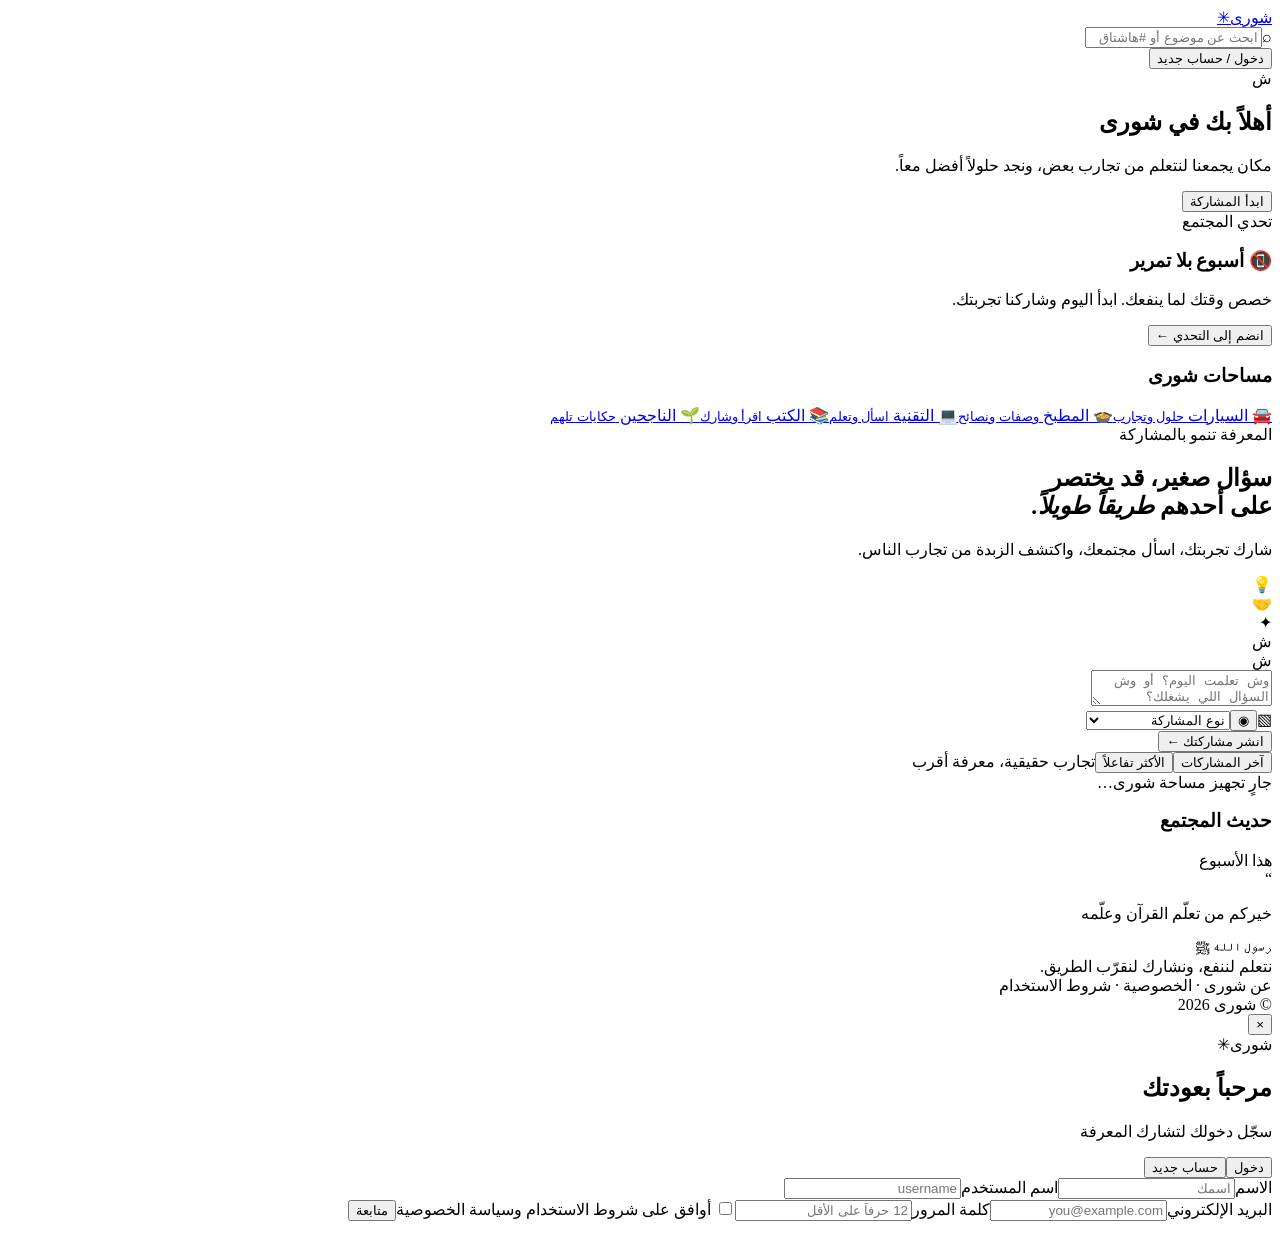
==== wwwroot/index.html @ c951fd8e "Add files via upload" ====
<!doctype html><html lang="ar" dir="rtl"><head><meta charset="utf-8"><meta name="viewport" content="width=device-width,initial-scale=1"><meta name="theme-color" content="#f6f7f5"><title>شورى — المعرفة تبدأ بسؤال</title><link rel="stylesheet" href="/styles.css"></head><body>
<header class="topbar"><a class="brand" href="#">شورى<span>✳</span></a><div class="search"><span>⌕</span><input id="search" placeholder="ابحث عن موضوع أو #هاشتاق"></div><button id="loginOpen" class="login-btn">دخول / حساب جديد</button><div id="userChip" class="user-chip hidden"></div></header>
<div class="layout"><aside class="left"><div class="card welcome"><div class="welcome-icon">ش</div><h2>أهلاً بك في شورى</h2><p>مكان يجمعنا لنتعلم من تجارب بعض، ونجد حلولاً أفضل معاً.</p><button id="welcomeLogin" class="primary wide">ابدأ المشاركة</button></div><div class="card challenge"><div class="eyebrow">تحدي المجتمع</div><h3>📵 أسبوع بلا تمرير</h3><p>خصص وقتك لما ينفعك. ابدأ اليوم وشاركنا تجربتك.</p><button class="soft" id="challengeBtn">انضم إلى التحدي <span>←</span></button></div><div class="card"><h3>مساحات شورى</h3><div class="communities"><a href="#" data-filter="السيارات">🚘 السيارات <small>حلول وتجارب</small></a><a href="#" data-filter="الطبخ">🍲 المطبخ <small>وصفات ونصائح</small></a><a href="#" data-filter="التقنية">💻 التقنية <small>اسأل وتعلم</small></a><a href="#" data-filter="الكتب">📚 الكتب <small>اقرأ وشارك</small></a><a href="#" data-filter="الناجحين">🌱 الناجحين <small>حكايات تلهم</small></a></div></div></aside>
<main><section class="hero"><div><div class="eyebrow">المعرفة تنمو بالمشاركة</div><h1>سؤال صغير، قد يختصر<br>على أحدهم <em>طريقاً طويلاً.</em></h1><p>شارك تجربتك، اسأل مجتمعك، واكتشف الزبدة من تجارب الناس.</p></div><div class="hero-art"><div class="bubble b1">💡</div><div class="bubble b2">🤝</div><div class="bubble b3">✦</div><div class="orbit">ش</div></div></section>
<section id="composer" class="card composer"><div class="compose-head"><div class="avatar">ش</div><textarea id="content" maxlength="10000" placeholder="وش تعلمت اليوم؟ أو وش السؤال اللي يشغلك؟"></textarea></div><div id="attachPreview" class="attach-preview"></div><div class="composer-tools"><div class="tool-group"><label class="icon-btn" title="إرفاق صورة أو فيديو">▧<input id="mediaFile" type="file" accept="image/*,video/mp4,video/webm" hidden></label><button id="recordBtn" class="icon-btn" title="تسجيل صوتي">◉</button><span id="recordTimer" class="record-timer"></span><select id="postTag" aria-label="نوع المنشور"><option value="">نوع المشاركة</option><option>⚠️ مستعجل</option><option>⚖️ حيرة ومقارنة</option><option>💸 قرار شرائي</option><option>🛠️ مشكلة وتحتاج حل</option><option>🧭 مفترق طرق</option><option>🗣️ فضفضة ودعم</option><option>🕵️‍♂️ سؤال مجهول</option><option>✅ تم الحل</option><option>🧾 مجرّب فعلياً</option><option>⏳ تحديث بعد مدة</option><option>💡 بديل أذكى</option><option>🚫 تحذير / تجربة سيئة</option><option>🎓 خبير في المجال</option><option>⚡ الزبدة / مختصر</option><option>🪜 خطوة بخطوة</option><option>💰 اقتصادي / توفير</option><option>💎 جودة عالية</option><option>📍 محلي</option></select></div><button id="publish" class="primary">انشر مشاركتك <span>←</span></button></div></section>
<nav class="feed-tabs"><button class="active" data-tab="latest">آخر المشاركات</button><button data-tab="following">الأكثر تفاعلاً</button><span>تجارب حقيقية، معرفة أقرب</span></nav><div id="feed" class="feed"><div class="loading">جارٍ تجهيز مساحة شورى…</div></div></main>
<aside class="right"><div class="card trend-card"><div class="card-title"><h3>حديث المجتمع</h3><span>هذا الأسبوع</span></div><div id="trending"></div></div><div class="card quote"><div class="quote-mark">“</div><p>خيركم من تعلّم القرآن وعلّمه</p><small>رسول الله ﷺ</small><div class="quote-foot">نتعلم لننفع، ونشارك لنقرّب الطريق.</div></div><footer>عن شورى · الخصوصية · شروط الاستخدام<br>© شورى 2026</footer></aside></div>
<div id="authModal" class="modal hidden"><div class="modal-box"><button id="closeModal" class="close">×</button><div class="brand">شورى<span>✳</span></div><h2 id="authTitle">مرحباً بعودتك</h2><p>سجّل دخولك لتشارك المعرفة</p><div class="auth-switch"><button class="selected" data-mode="login">دخول</button><button data-mode="register">حساب جديد</button></div><form id="authForm"><div id="nameField" class="hidden"><label>الاسم<input name="name" minlength="2" maxlength="80" placeholder="اسمك"></label><label>اسم المستخدم<input name="handle" placeholder="username"></label></div><label>البريد الإلكتروني<input name="email" type="email" required placeholder="you@example.com"></label><label>كلمة المرور<input name="password" type="password" required minlength="12" placeholder="12 حرفاً على الأقل"></label><label id="termsField" class="terms hidden"><input type="checkbox" name="terms"> أوافق على شروط الاستخدام وسياسة الخصوصية</label><button class="primary wide">متابعة</button><p id="authError" class="error"></p></form></div></div><div id="toast" class="toast"></div><script src="/app.js" defer></script></body></html>
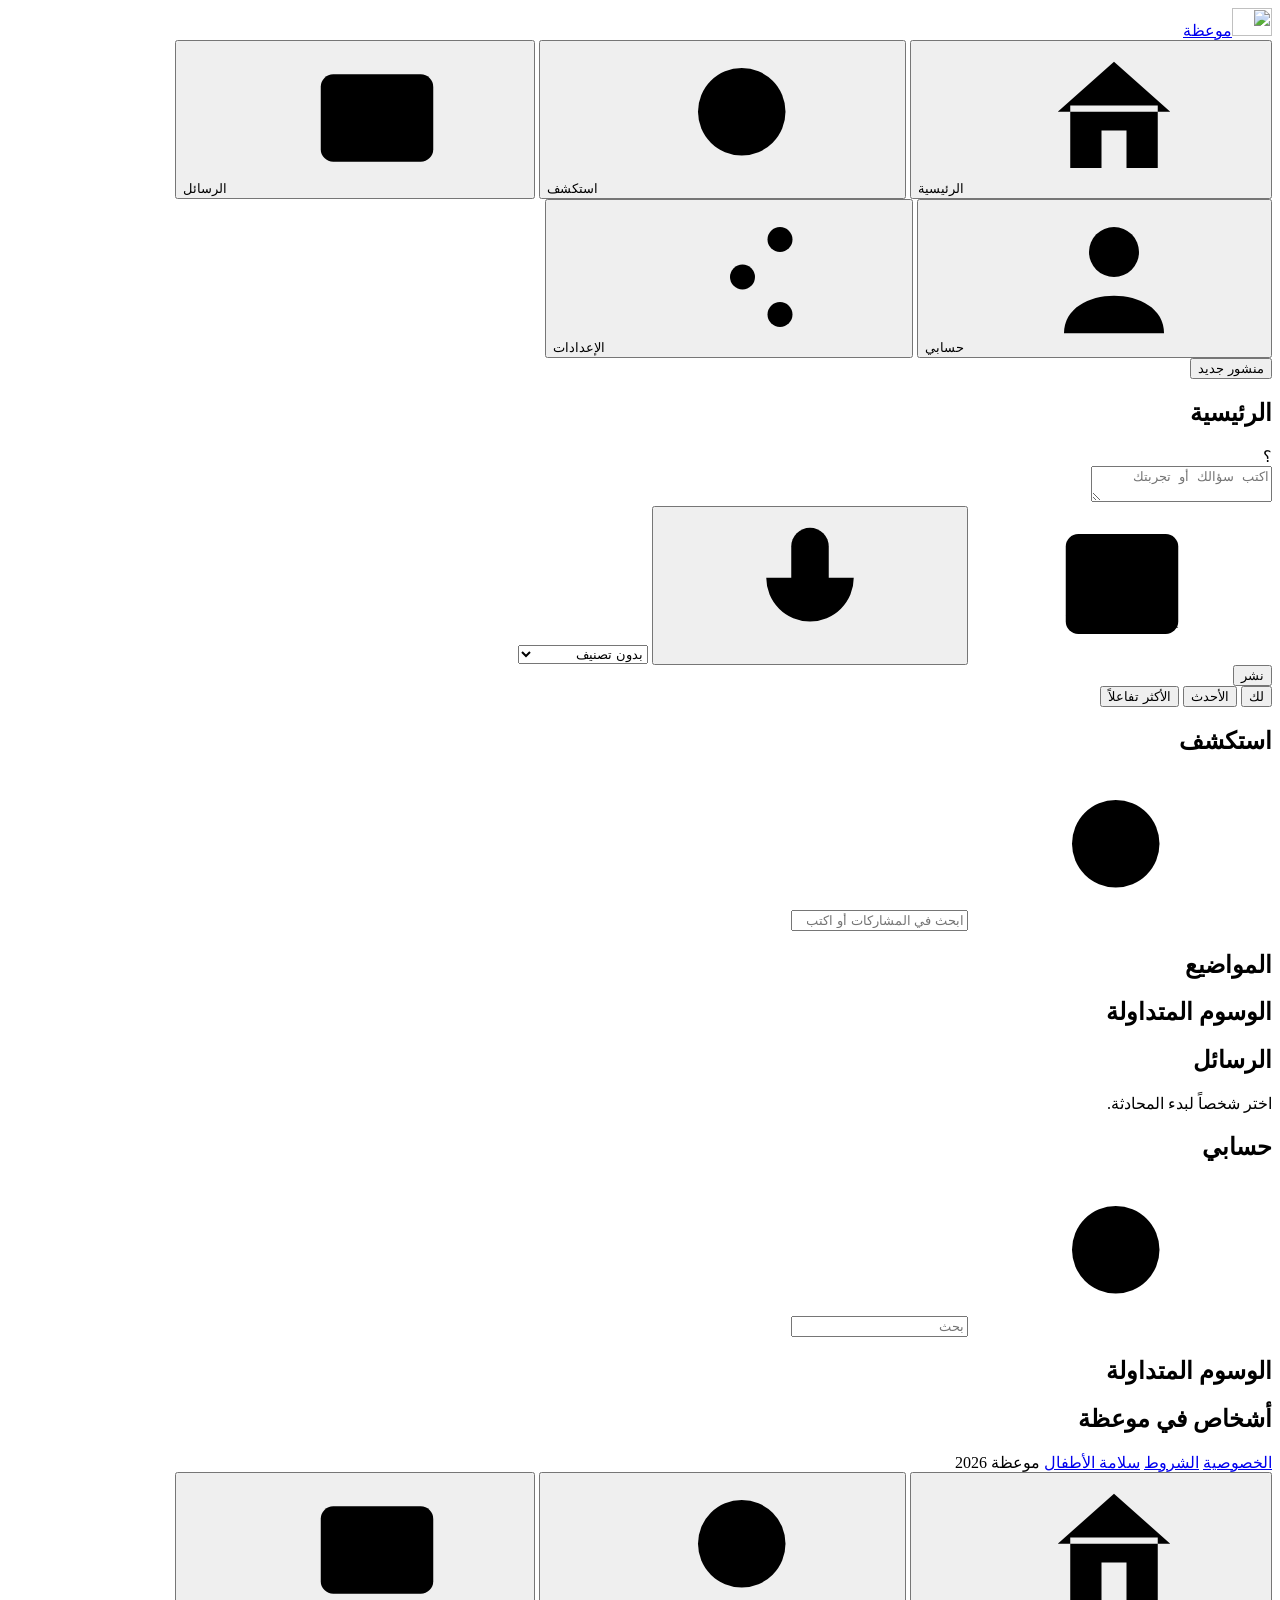
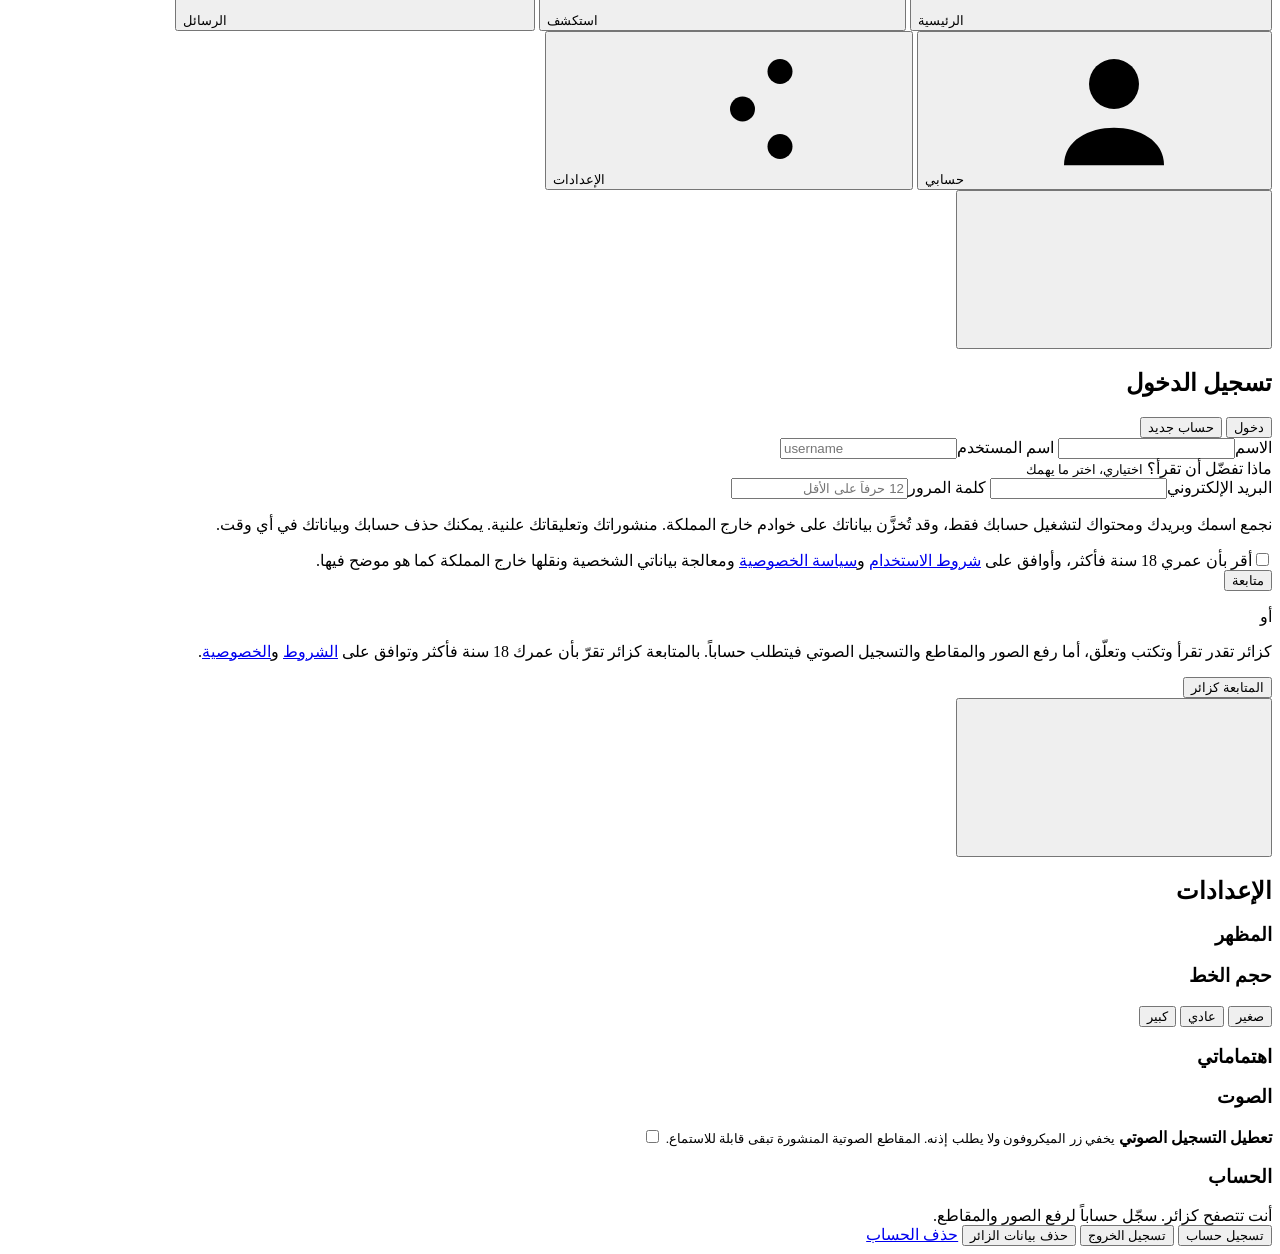
==== commit 76fdd23e: "Add files via upload" ====
--- a/wwwroot/index.html
+++ b/wwwroot/index.html
@@ -1,8 +1,234 @@
-<!doctype html><html lang="ar" dir="rtl"><head><meta charset="utf-8"><meta name="viewport" content="width=device-width,initial-scale=1"><meta name="theme-color" content="#f6f7f5"><title>شورى — المعرفة تبدأ بسؤال</title><link rel="stylesheet" href="/styles.css"></head><body>
-<header class="topbar"><a class="brand" href="#">شورى<span>✳</span></a><div class="search"><span>⌕</span><input id="search" placeholder="ابحث عن موضوع أو #هاشتاق"></div><button id="loginOpen" class="login-btn">دخول / حساب جديد</button><div id="userChip" class="user-chip hidden"></div></header>
-<div class="layout"><aside class="left"><div class="card welcome"><div class="welcome-icon">ش</div><h2>أهلاً بك في شورى</h2><p>مكان يجمعنا لنتعلم من تجارب بعض، ونجد حلولاً أفضل معاً.</p><button id="welcomeLogin" class="primary wide">ابدأ المشاركة</button></div><div class="card challenge"><div class="eyebrow">تحدي المجتمع</div><h3>📵 أسبوع بلا تمرير</h3><p>خصص وقتك لما ينفعك. ابدأ اليوم وشاركنا تجربتك.</p><button class="soft" id="challengeBtn">انضم إلى التحدي <span>←</span></button></div><div class="card"><h3>مساحات شورى</h3><div class="communities"><a href="#" data-filter="السيارات">🚘 السيارات <small>حلول وتجارب</small></a><a href="#" data-filter="الطبخ">🍲 المطبخ <small>وصفات ونصائح</small></a><a href="#" data-filter="التقنية">💻 التقنية <small>اسأل وتعلم</small></a><a href="#" data-filter="الكتب">📚 الكتب <small>اقرأ وشارك</small></a><a href="#" data-filter="الناجحين">🌱 الناجحين <small>حكايات تلهم</small></a></div></div></aside>
-<main><section class="hero"><div><div class="eyebrow">المعرفة تنمو بالمشاركة</div><h1>سؤال صغير، قد يختصر<br>على أحدهم <em>طريقاً طويلاً.</em></h1><p>شارك تجربتك، اسأل مجتمعك، واكتشف الزبدة من تجارب الناس.</p></div><div class="hero-art"><div class="bubble b1">💡</div><div class="bubble b2">🤝</div><div class="bubble b3">✦</div><div class="orbit">ش</div></div></section>
-<section id="composer" class="card composer"><div class="compose-head"><div class="avatar">ش</div><textarea id="content" maxlength="10000" placeholder="وش تعلمت اليوم؟ أو وش السؤال اللي يشغلك؟"></textarea></div><div id="attachPreview" class="attach-preview"></div><div class="composer-tools"><div class="tool-group"><label class="icon-btn" title="إرفاق صورة أو فيديو">▧<input id="mediaFile" type="file" accept="image/*,video/mp4,video/webm" hidden></label><button id="recordBtn" class="icon-btn" title="تسجيل صوتي">◉</button><span id="recordTimer" class="record-timer"></span><select id="postTag" aria-label="نوع المنشور"><option value="">نوع المشاركة</option><option>⚠️ مستعجل</option><option>⚖️ حيرة ومقارنة</option><option>💸 قرار شرائي</option><option>🛠️ مشكلة وتحتاج حل</option><option>🧭 مفترق طرق</option><option>🗣️ فضفضة ودعم</option><option>🕵️‍♂️ سؤال مجهول</option><option>✅ تم الحل</option><option>🧾 مجرّب فعلياً</option><option>⏳ تحديث بعد مدة</option><option>💡 بديل أذكى</option><option>🚫 تحذير / تجربة سيئة</option><option>🎓 خبير في المجال</option><option>⚡ الزبدة / مختصر</option><option>🪜 خطوة بخطوة</option><option>💰 اقتصادي / توفير</option><option>💎 جودة عالية</option><option>📍 محلي</option></select></div><button id="publish" class="primary">انشر مشاركتك <span>←</span></button></div></section>
-<nav class="feed-tabs"><button class="active" data-tab="latest">آخر المشاركات</button><button data-tab="following">الأكثر تفاعلاً</button><span>تجارب حقيقية، معرفة أقرب</span></nav><div id="feed" class="feed"><div class="loading">جارٍ تجهيز مساحة شورى…</div></div></main>
-<aside class="right"><div class="card trend-card"><div class="card-title"><h3>حديث المجتمع</h3><span>هذا الأسبوع</span></div><div id="trending"></div></div><div class="card quote"><div class="quote-mark">“</div><p>خيركم من تعلّم القرآن وعلّمه</p><small>رسول الله ﷺ</small><div class="quote-foot">نتعلم لننفع، ونشارك لنقرّب الطريق.</div></div><footer>عن شورى · الخصوصية · شروط الاستخدام<br>© شورى 2026</footer></aside></div>
-<div id="authModal" class="modal hidden"><div class="modal-box"><button id="closeModal" class="close">×</button><div class="brand">شورى<span>✳</span></div><h2 id="authTitle">مرحباً بعودتك</h2><p>سجّل دخولك لتشارك المعرفة</p><div class="auth-switch"><button class="selected" data-mode="login">دخول</button><button data-mode="register">حساب جديد</button></div><form id="authForm"><div id="nameField" class="hidden"><label>الاسم<input name="name" minlength="2" maxlength="80" placeholder="اسمك"></label><label>اسم المستخدم<input name="handle" placeholder="username"></label></div><label>البريد الإلكتروني<input name="email" type="email" required placeholder="you@example.com"></label><label>كلمة المرور<input name="password" type="password" required minlength="12" placeholder="12 حرفاً على الأقل"></label><label id="termsField" class="terms hidden"><input type="checkbox" name="terms"> أوافق على شروط الاستخدام وسياسة الخصوصية</label><button class="primary wide">متابعة</button><p id="authError" class="error"></p></form></div></div><div id="toast" class="toast"></div><script src="/app.js" defer></script></body></html>
+<!doctype html>
+<html lang="ar" dir="rtl">
+<head>
+<meta charset="utf-8">
+<meta name="viewport" content="width=device-width,initial-scale=1">
+<meta name="theme-color" content="#0b0b0c">
+<title>موعظة</title>
+<link rel="icon" type="image/png" href="/favicon.png">
+<link rel="apple-touch-icon" href="/icon-192.png">
+<script src="/theme-init.js"></script>
+<link rel="stylesheet" href="/styles.css">
+</head>
+<body>
+
+<svg width="0" height="0" style="position:absolute" aria-hidden="true">
+  <defs>
+    <symbol id="i-home" viewBox="0 0 24 24"><path d="M3 11l9-8 9 8M5 10v10h5v-6h4v6h5V10"/></symbol>
+    <symbol id="i-search" viewBox="0 0 24 24"><circle cx="11" cy="11" r="7"/><path d="M20 20l-3.5-3.5"/></symbol>
+    <symbol id="i-mail" viewBox="0 0 24 24"><rect x="3" y="5" width="18" height="14" rx="2"/><path d="M3 7l9 6 9-6"/></symbol>
+    <symbol id="i-user" viewBox="0 0 24 24"><circle cx="12" cy="8" r="4"/><path d="M4 21c0-4 4-6 8-6s8 2 8 6"/></symbol>
+    <symbol id="i-sliders" viewBox="0 0 24 24"><path d="M4 6h9M19 6h1M4 12h3M13 12h7M4 18h9M19 18h1"/><circle cx="16" cy="6" r="2"/><circle cx="10" cy="12" r="2"/><circle cx="16" cy="18" r="2"/></symbol>
+    <symbol id="i-heart" viewBox="0 0 24 24"><path d="M12 20s-7-4.5-7-10a4 4 0 0 1 7-2.5A4 4 0 0 1 19 10c0 5.5-7 10-7 10z"/></symbol>
+    <symbol id="i-reply" viewBox="0 0 24 24"><path d="M21 12a8 8 0 0 1-11.5 7.2L4 20l1.2-4.6A8 8 0 1 1 21 12z"/></symbol>
+    <symbol id="i-repeat" viewBox="0 0 24 24"><path d="M4 10V9a2 2 0 0 1 2-2h12l-3-3M20 14v1a2 2 0 0 1-2 2H6l3 3"/></symbol>
+    <symbol id="i-mic" viewBox="0 0 24 24"><rect x="9" y="3" width="6" height="11" rx="3"/><path d="M5 11a7 7 0 0 0 14 0M12 18v3"/></symbol>
+    <symbol id="i-mic-off" viewBox="0 0 24 24"><rect x="9" y="3" width="6" height="11" rx="3"/><path d="M5 11a7 7 0 0 0 14 0M12 18v3M4 4l16 16"/></symbol>
+    <symbol id="i-image" viewBox="0 0 24 24"><rect x="3" y="4" width="18" height="16" rx="2"/><circle cx="9" cy="10" r="1.5"/><path d="M3 17l5-5 4 4 3-3 6 6"/></symbol>
+    <symbol id="i-x" viewBox="0 0 24 24"><path d="M6 6l12 12M18 6L6 18"/></symbol>
+    <symbol id="i-send" viewBox="0 0 24 24"><path d="M4 12l16-8-6 16-3-6-7-2z"/></symbol>
+    <symbol id="i-back" viewBox="0 0 24 24"><path d="M9 5l7 7-7 7"/></symbol>
+  </defs>
+</svg>
+
+<div class="shell">
+
+  <!-- القائمة الجانبية -->
+  <aside class="side">
+    <a class="brand" href="/" data-nav="home"><img class="logo" src="/logo.png" alt="" width="40" height="28"><span>موعظة</span></a>
+    <nav class="nav" aria-label="التنقل">
+      <button data-nav="home" class="active"><svg class="i"><use href="#i-home"/></svg><span>الرئيسية</span></button>
+      <button data-nav="explore"><svg class="i"><use href="#i-search"/></svg><span>استكشف</span></button>
+      <button data-nav="messages"><svg class="i"><use href="#i-mail"/></svg><span>الرسائل</span></button>
+      <button data-nav="profile"><svg class="i"><use href="#i-user"/></svg><span>حسابي</span></button>
+      <button data-nav="settings"><svg class="i"><use href="#i-sliders"/></svg><span>الإعدادات</span></button>
+    </nav>
+    <button class="btn primary side-post" id="sidePost">منشور جديد</button>
+    <div class="side-user" id="sideUser"></div>
+  </aside>
+
+  <!-- المحتوى -->
+  <main class="main">
+
+    <section id="view-home" class="view">
+      <header class="view-head"><h1>الرئيسية</h1></header>
+      <form id="composer" class="composer" autocomplete="off">
+        <div class="avatar" id="composerAvatar">؟</div>
+        <div class="composer-body">
+          <textarea id="content" maxlength="10000" rows="2" placeholder="اكتب سؤالك أو تجربتك"></textarea>
+          <div id="attachPreview" class="attach hidden"></div>
+          <div class="composer-bar">
+            <div class="tools">
+              <label class="tool" title="إرفاق صورة أو فيديو"><svg class="i"><use href="#i-image"/></svg><input id="mediaFile" type="file" accept="image/*,video/mp4,video/webm" hidden></label>
+              <button type="button" id="recordBtn" class="tool" title="تسجيل صوتي"><svg class="i"><use href="#i-mic"/></svg></button>
+              <span id="recordTimer" class="rec-timer"></span>
+              <select id="postTag" aria-label="نوع المشاركة">
+                <option value="">بدون تصنيف</option>
+                <option>مستعجل</option>
+                <option>حيرة ومقارنة</option>
+                <option>قرار شرائي</option>
+                <option>مشكلة تحتاج حلاً</option>
+                <option>مفترق طرق</option>
+                <option>فضفضة ودعم</option>
+                <option>سؤال مجهول</option>
+                <option>تم الحل</option>
+                <option>مجرّب فعلياً</option>
+                <option>تحديث بعد مدة</option>
+                <option>بديل أذكى</option>
+                <option>تحذير أو تجربة سيئة</option>
+                <option>رأي خبير</option>
+                <option>الزبدة</option>
+                <option>خطوة بخطوة</option>
+                <option>توفير</option>
+                <option>جودة عالية</option>
+                <option>محلي</option>
+              </select>
+            </div>
+            <button type="submit" id="publish" class="btn primary">نشر</button>
+          </div>
+        </div>
+      </form>
+      <div class="tabs" id="feedTabs" role="tablist">
+        <button class="hidden" id="tabForYou" data-tab="foryou" role="tab">لك</button>
+        <button class="active" data-tab="latest" role="tab">الأحدث</button>
+        <button data-tab="top" role="tab">الأكثر تفاعلاً</button>
+      </div>
+      <div id="filterNote" class="filter-note hidden"></div>
+      <div id="feed" class="feed"></div>
+    </section>
+
+    <section id="view-explore" class="view hidden">
+      <header class="view-head"><h1>استكشف</h1></header>
+      <form class="search js-search-form" role="search">
+        <svg class="i"><use href="#i-search"/></svg>
+        <input class="js-search" type="search" placeholder="ابحث في المشاركات أو اكتب #وسم">
+      </form>
+      <h2 class="section-title">المواضيع</h2>
+      <div class="topics" id="topics"></div>
+      <h2 class="section-title">الوسوم المتداولة</h2>
+      <div id="trendingMobile" class="trend-list"></div>
+      <div id="exploreFeed" class="feed"></div>
+    </section>
+
+    <section id="view-messages" class="view hidden">
+      <header class="view-head"><h1>الرسائل</h1></header>
+      <div class="messages" id="messagesBox">
+        <div class="contacts" id="contacts"></div>
+        <div class="convo" id="convo">
+          <div class="empty">اختر شخصاً لبدء المحادثة.</div>
+        </div>
+      </div>
+    </section>
+
+    <section id="view-profile" class="view hidden">
+      <header class="view-head"><h1>حسابي</h1></header>
+      <div id="profileHead" class="profile-head"></div>
+      <div id="profileFeed" class="feed"></div>
+    </section>
+
+  </main>
+
+  <!-- العمود الجانبي الأيسر -->
+  <aside class="rail">
+    <form class="search js-search-form" role="search">
+      <svg class="i"><use href="#i-search"/></svg>
+      <input class="js-search" type="search" placeholder="بحث">
+    </form>
+    <section class="panel">
+      <h2>الوسوم المتداولة</h2>
+      <div id="trending" class="trend-list"></div>
+    </section>
+    <section class="panel">
+      <h2>أشخاص في موعظة</h2>
+      <div id="people" class="people"></div>
+    </section>
+    <footer class="foot">
+      <a href="/privacy-policy.html">الخصوصية</a>
+      <a href="/terms.html">الشروط</a>
+      <a href="/child-safety.html">سلامة الأطفال</a>
+      <span>موعظة 2026</span>
+    </footer>
+  </aside>
+</div>
+
+<!-- شريط سفلي للجوال -->
+<nav class="tabbar" aria-label="التنقل">
+  <button data-nav="home" class="active"><svg class="i"><use href="#i-home"/></svg><span>الرئيسية</span></button>
+  <button data-nav="explore"><svg class="i"><use href="#i-search"/></svg><span>استكشف</span></button>
+  <button data-nav="messages"><svg class="i"><use href="#i-mail"/></svg><span>الرسائل</span></button>
+  <button data-nav="profile"><svg class="i"><use href="#i-user"/></svg><span>حسابي</span></button>
+  <button data-nav="settings"><svg class="i"><use href="#i-sliders"/></svg><span>الإعدادات</span></button>
+</nav>
+
+<!-- نافذة الدخول -->
+<div id="authModal" class="modal hidden" role="dialog" aria-modal="true" aria-labelledby="authTitle">
+  <div class="modal-box">
+    <button class="icon-close" data-close aria-label="إغلاق"><svg class="i"><use href="#i-x"/></svg></button>
+    <h2 id="authTitle">تسجيل الدخول</h2>
+    <div class="seg" id="authSwitch">
+      <button type="button" class="on" data-mode="login">دخول</button>
+      <button type="button" data-mode="register">حساب جديد</button>
+    </div>
+    <form id="authForm">
+      <div id="nameField" class="hidden">
+        <label>الاسم<input name="name" minlength="2" maxlength="80" autocomplete="name"></label>
+        <label>اسم المستخدم<input name="handle" autocomplete="username" dir="ltr" placeholder="username"></label>
+        <div class="prefs"><span class="prefs-title">ماذا تفضّل أن تقرأ؟ <small>اختياري، اختر ما يهمك</small></span><div class="chips" id="regChips"></div></div>
+      </div>
+      <label>البريد الإلكتروني<input name="email" type="email" required autocomplete="email" dir="ltr"></label>
+      <label>كلمة المرور<input name="password" type="password" required minlength="12" autocomplete="current-password" placeholder="12 حرفاً على الأقل"></label>
+      <div id="termsField" class="hidden"><p class="legal-note">نجمع اسمك وبريدك ومحتواك لتشغيل حسابك فقط، وقد تُخزَّن بياناتك على خوادم خارج المملكة. منشوراتك وتعليقاتك علنية. يمكنك حذف حسابك وبياناتك في أي وقت.</p><label class="check"><input type="checkbox" name="terms"><span>أقر بأن عمري 18 سنة فأكثر، وأوافق على <a href="/terms.html" target="_blank">شروط الاستخدام</a> و<a href="/privacy-policy.html" target="_blank">سياسة الخصوصية</a> ومعالجة بياناتي الشخصية ونقلها خارج المملكة كما هو موضح فيها.</span></label></div>
+      <button class="btn primary wide" type="submit">متابعة</button>
+      <p id="authError" class="error" role="alert"></p>
+    </form>
+    <div class="guest-box">
+      <div class="or"><span>أو</span></div>
+      <p class="legal-note">كزائر تقدر تقرأ وتكتب وتعلّق، أما رفع الصور والمقاطع والتسجيل الصوتي فيتطلب حساباً. بالمتابعة كزائر تقرّ بأن عمرك 18 سنة فأكثر وتوافق على <a href="/terms.html" target="_blank">الشروط</a> و<a href="/privacy-policy.html" target="_blank">الخصوصية</a>.</p>
+      <button type="button" class="btn ghost wide" id="guestBtn">المتابعة كزائر</button>
+    </div>
+  </div>
+</div>
+
+<!-- نافذة الإعدادات -->
+<div id="settingsModal" class="modal hidden" role="dialog" aria-modal="true" aria-labelledby="settingsTitle">
+  <div class="modal-box">
+    <button class="icon-close" data-close aria-label="إغلاق"><svg class="i"><use href="#i-x"/></svg></button>
+    <h2 id="settingsTitle">الإعدادات</h2>
+
+    <h3 class="set-title">المظهر</h3>
+    <div class="themes" id="themeGrid"></div>
+
+    <h3 class="set-title">حجم الخط</h3>
+    <div class="seg" id="sizeSeg">
+      <button type="button" data-size="sm">صغير</button>
+      <button type="button" data-size="md">عادي</button>
+      <button type="button" data-size="lg">كبير</button>
+    </div>
+
+    <h3 class="set-title">اهتماماتي</h3>
+    <div class="chips" id="prefChips"></div>
+
+    <h3 class="set-title">الصوت</h3>
+    <label class="switch-row">
+      <span>
+        <b>تعطيل التسجيل الصوتي</b>
+        <small>يخفي زر الميكروفون ولا يطلب إذنه. المقاطع الصوتية المنشورة تبقى قابلة للاستماع.</small>
+      </span>
+      <input type="checkbox" id="voiceOff" class="switch">
+    </label>
+
+    <div id="accountBox" class="account-box hidden">
+      <h3 class="set-title">الحساب</h3>
+      <p id="guestInfo" class="note hidden" style="flex-basis:100%;margin:0">أنت تتصفح كزائر. سجّل حساباً لرفع الصور والمقاطع.</p>
+      <button type="button" class="btn primary hidden" id="upgradeBtn">تسجيل حساب</button>
+      <button type="button" class="btn ghost" id="logoutBtn">تسجيل الخروج</button>
+      <button type="button" class="link hidden" id="guestDelete">حذف بيانات الزائر</button>
+      <a class="link" id="deleteLink" href="/account-deletion.html">حذف الحساب</a>
+    </div>
+  </div>
+</div>
+
+<div id="toast" class="toast" role="status" aria-live="polite"></div>
+<script src="/app.js" defer></script>
+</body>
+</html>
